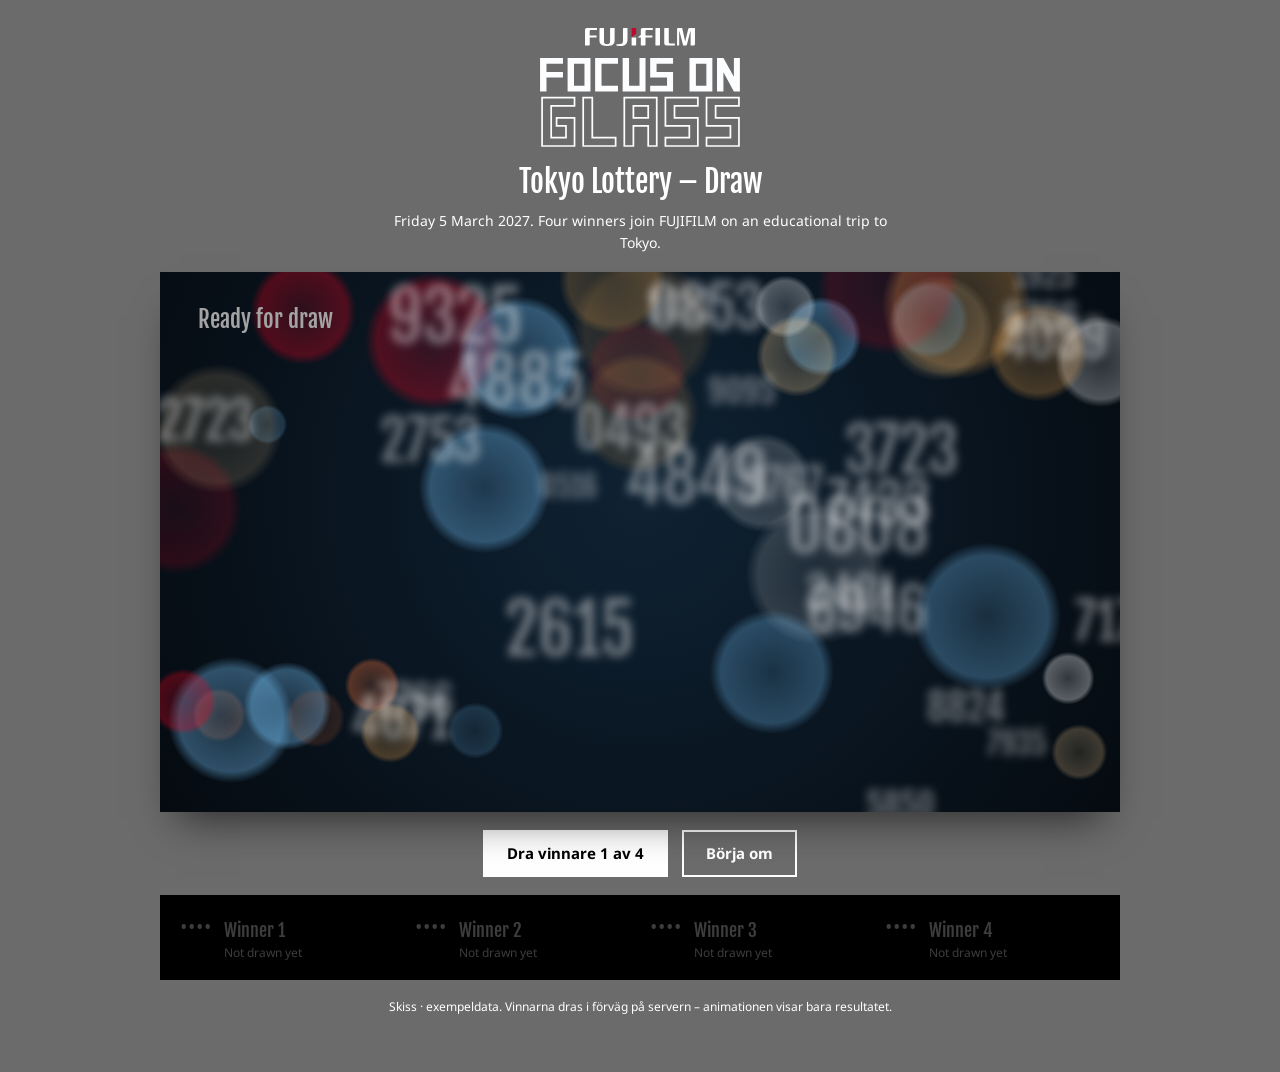
==== dragning/index.html @ 07d924fc "Lägg till dragningen (Bländaren) under /dragning/ Co-Authored-By: Claude Opus 5.5 <noreply@anthropic" ====
<!doctype html>
<html lang="en">
<head>
<meta charset="utf-8">
<meta name="robots" content="noindex, nofollow">
<meta name="viewport" content="width=device-width, initial-scale=1, viewport-fit=cover">
<title>Focus on Glass – Tokyo Lottery Draw</title>
<link rel="preconnect" href="https://fonts.googleapis.com">
<link rel="preconnect" href="https://fonts.gstatic.com" crossorigin>
<link rel="stylesheet" href="https://fonts.googleapis.com/css2?family=Fjalla+One&family=Noto+Sans:wght@400;700&display=swap">
<link rel="stylesheet" href="styles.css?v=1">
</head>
<body>
<canvas id="fx" aria-hidden="true"></canvas>
<div class="wrap">
  <header>
    <img class="ff" src="assets/fujifilm-logo-white-red.svg" alt="FUJIFILM">
    <img class="fog" src="assets/focus-on-glass-white.svg" alt="Focus on Glass">
    <h1>Tokyo Lottery – Draw</h1>
    <p>Friday 5 March 2027. Four winners join FUJIFILM on an educational trip to Tokyo.</p>
  </header>

  <div class="stage" id="stage">
    <div class="scene" id="s-iris">
      <canvas class="view" id="c-iris"></canvas>
      <div class="idle">Ready for draw</div>
      <div class="caption"><span class="tag"></span><div class="who"></div><div class="where"></div></div>
    </div>
  </div>

  <div class="controls">
    <button type="button" id="drawBtn">Dra vinnare 1 av 4</button>
    <button type="button" id="resetBtn">Börja om</button>
  </div>

  <div class="winners" id="winners" aria-live="polite"></div>
  <p class="note">Skiss · exempeldata. Vinnarna dras i förväg på servern – animationen visar bara resultatet.</p>
</div>
<script src="draw.js?v=1"></script>
</body>
</html>
---- dragning/styles.css ----
/* Layout: grey page, black 16:9 stage like a live-stream screen; winners list underneath. Single dark look on grey, by choice. */
:root {
  --page: #6b6b6b;
  --stage: #000000;
  --panel: #111111;
  --ink: #ffffff;
  --ink-muted: #a3a3a3;
  --rule: #3d3d3d;
  --red: #fb0020;
  --display: "Fjalla One", "Arial Narrow", sans-serif;
  --text: "Noto Sans", system-ui, -apple-system, sans-serif;
  color-scheme: dark;
}
* { box-sizing: border-box; }
body { margin: 0; background: var(--page); color: var(--ink); font-family: var(--text); padding-inline: 16px; padding-block: 28px 56px; }
.wrap { max-width: 960px; margin: 0 auto; display: flex; flex-direction: column; gap: 18px; }

header { display: flex; flex-direction: column; align-items: center; gap: 12px; text-align: center; }
.ff { width: 110px; height: auto; display: block; }
.fog { width: 200px; max-width: 60%; height: auto; display: block; }
header h1 { margin: 6px 0 0; font-family: var(--display); font-weight: 400; font-size: 30px; line-height: 1.1; letter-spacing: 0; }
header p { margin: 0; font-size: 14px; line-height: 22px; max-width: 62ch; }

.controls button:focus-visible { outline: 3px solid var(--red); outline-offset: 3px; }

.stage { position: relative; width: 100%; aspect-ratio: 16 / 9; max-width: 100%; background: var(--stage); overflow: hidden; container-type: inline-size; box-shadow: 0 24px 40px -18px rgba(0,0,0,.6); }
.stage canvas.view { position: absolute; inset: 0; width: 100%; height: 100%; display: block; }
.scene { position: absolute; inset: 0; }
.scene[hidden] { display: none !important; }

/* caption for tombola + aperture */
.caption { position: absolute; left: 0; right: 0; bottom: 5cqw; text-align: center; pointer-events: none; opacity: 0; transform: translateY(8px); transition: opacity .4s, transform .4s; }
.caption.show { opacity: 1; transform: none; }
.caption .who { font-family: var(--display); font-size: max(20px, 4.4cqw); line-height: 1.1; }
.caption .where { font-size: max(12px, 1.8cqw); line-height: 1.4; color: var(--ink-muted); }
.caption .tag { display: inline-block; margin-bottom: 1cqw; font-family: var(--display); font-size: max(11px, 1.6cqw); padding: .3em .7em; background: var(--red); color: #000; }
.idle { position: absolute; left: 4cqw; top: 3.4cqw; text-align: left; font-family: var(--display); font-size: max(14px, 2.4cqw); color: var(--ink-muted); pointer-events: none; }


.controls { display: flex; flex-wrap: wrap; gap: 10px 14px; align-items: center; justify-content: center; }
.controls button { font: 700 15px/1 var(--text); padding: 14px 22px; cursor: pointer; border: 2px solid var(--ink); }
#drawBtn { background: var(--ink); color: var(--stage); }
#drawBtn:hover { background: var(--stage); color: var(--ink); border-color: var(--stage); }
#drawBtn[disabled] { opacity: .5; cursor: progress; }
#resetBtn { background: transparent; color: var(--ink); }
#resetBtn:hover { background: var(--ink); color: var(--stage); }

.winners { background: var(--stage); padding: 18px 20px; display: grid; grid-template-columns: repeat(auto-fit, minmax(190px, 1fr)); gap: 14px 20px; }
.w { display: grid; grid-template-columns: auto 1fr; gap: 2px 12px; align-items: baseline; min-width: 0; }
.w .n { grid-row: span 2; font-family: var(--display); font-size: 28px; line-height: 1; color: var(--rule); font-variant-numeric: tabular-nums; }
.w .nm { font-family: var(--display); font-size: 18px; line-height: 1.2; color: var(--rule); min-width: 0; }
.w .st { font-size: 12px; line-height: 18px; color: var(--rule); }
.w.on .n { color: var(--red); } .w.on .nm { color: var(--ink); } .w.on .st { color: var(--ink-muted); }
.note { margin: 0; text-align: center; font-size: 12px; line-height: 18px; }

#fx { position: fixed; inset: 0; width: 100%; height: 100%; pointer-events: none; z-index: 5; }
@media (prefers-reduced-motion: reduce) { * { transition: none !important; animation: none !important; } }
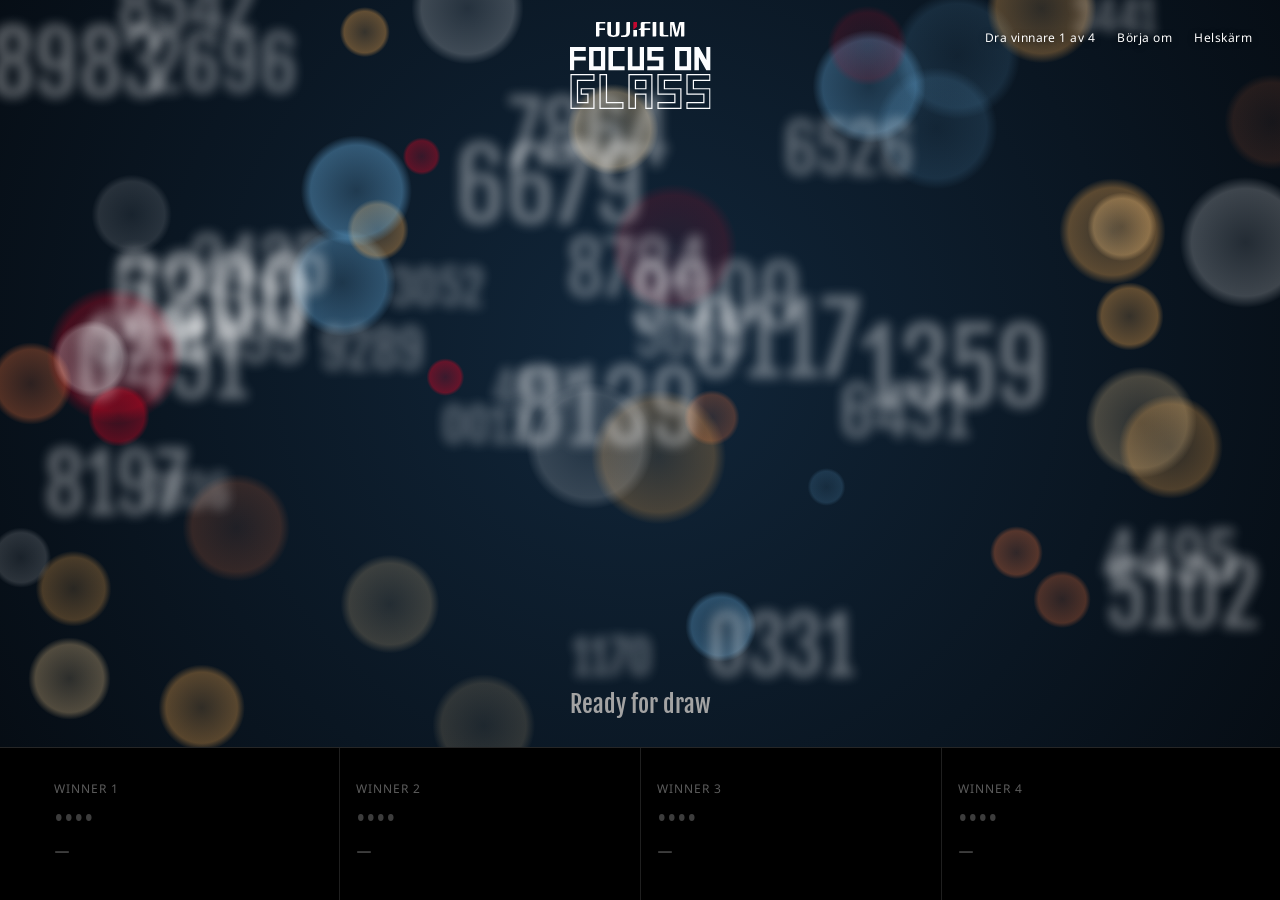
==== commit 097b9b67: "Dragningen i fullskärmsversion Co-Authored-By: Claude Opus 5.5 <noreply@anthropic.com>" ====
--- a/dragning/index.html
+++ b/dragning/index.html
@@ -8,34 +8,29 @@
 <link rel="preconnect" href="https://fonts.googleapis.com">
 <link rel="preconnect" href="https://fonts.gstatic.com" crossorigin>
 <link rel="stylesheet" href="https://fonts.googleapis.com/css2?family=Fjalla+One&family=Noto+Sans:wght@400;700&display=swap">
-<link rel="stylesheet" href="styles.css?v=1">
+<link rel="stylesheet" href="styles.css?v=2">
 </head>
 <body>
-<canvas id="fx" aria-hidden="true"></canvas>
-<div class="wrap">
-  <header>
+<div class="screen" id="screen">
+  <canvas class="view" id="view" aria-label="Dragning: bländaren stänger och vinnarnumret blir skarpt"></canvas>
+
+  <div class="logos">
     <img class="ff" src="assets/fujifilm-logo-white-red.svg" alt="FUJIFILM">
     <img class="fog" src="assets/focus-on-glass-white.svg" alt="Focus on Glass">
-    <h1>Tokyo Lottery – Draw</h1>
-    <p>Friday 5 March 2027. Four winners join FUJIFILM on an educational trip to Tokyo.</p>
-  </header>
-
-  <div class="stage" id="stage">
-    <div class="scene" id="s-iris">
-      <canvas class="view" id="c-iris"></canvas>
-      <div class="idle">Ready for draw</div>
-      <div class="caption"><span class="tag"></span><div class="who"></div><div class="where"></div></div>
-    </div>
   </div>
 
   <div class="controls">
     <button type="button" id="drawBtn">Dra vinnare 1 av 4</button>
     <button type="button" id="resetBtn">Börja om</button>
+    <button type="button" id="fsBtn">Helskärm</button>
   </div>
 
-  <div class="winners" id="winners" aria-live="polite"></div>
-  <p class="note">Skiss · exempeldata. Vinnarna dras i förväg på servern – animationen visar bara resultatet.</p>
+  <div class="idle" id="idle">Ready for draw</div>
+  <div class="caption" id="caption" aria-live="polite"><span class="tag"></span><div class="who"></div><div class="where"></div></div>
+
+  <div class="band" id="band"></div>
 </div>
-<script src="draw.js?v=1"></script>
+<canvas id="fx" aria-hidden="true"></canvas>
+<script src="draw.js?v=2"></script>
 </body>
 </html>
--- a/dragning/styles.css
+++ b/dragning/styles.css
@@ -1,57 +1,69 @@
-/* Layout: grey page, black 16:9 stage like a live-stream screen; winners list underneath. Single dark look on grey, by choice. */
+/* Layout: the aperture fills the whole screen; logos small and centred at the top, controls floating on the image, winners in a black band along the bottom. Single dark look, by choice. */
 :root {
-  --page: #6b6b6b;
   --stage: #000000;
-  --panel: #111111;
+  --band: #000000;
   --ink: #ffffff;
   --ink-muted: #a3a3a3;
   --rule: #3d3d3d;
   --red: #fb0020;
+  --band-h: clamp(104px, 17vh, 168px);
   --display: "Fjalla One", "Arial Narrow", sans-serif;
   --text: "Noto Sans", system-ui, -apple-system, sans-serif;
   color-scheme: dark;
 }
 * { box-sizing: border-box; }
-body { margin: 0; background: var(--page); color: var(--ink); font-family: var(--text); padding-inline: 16px; padding-block: 28px 56px; }
-.wrap { max-width: 960px; margin: 0 auto; display: flex; flex-direction: column; gap: 18px; }
+html, body { height: 100%; }
+body { margin: 0; background: var(--stage); color: var(--ink); font-family: var(--text); overflow: hidden; }
 
-header { display: flex; flex-direction: column; align-items: center; gap: 12px; text-align: center; }
-.ff { width: 110px; height: auto; display: block; }
-.fog { width: 200px; max-width: 60%; height: auto; display: block; }
-header h1 { margin: 6px 0 0; font-family: var(--display); font-weight: 400; font-size: 30px; line-height: 1.1; letter-spacing: 0; }
-header p { margin: 0; font-size: 14px; line-height: 22px; max-width: 62ch; }
+.screen { position: fixed; inset: 0; }
+canvas.view { position: absolute; left: 0; top: 0; width: 100%; height: calc(100% - var(--band-h)); display: block; }
 
-.controls button:focus-visible { outline: 3px solid var(--red); outline-offset: 3px; }
+.logos { position: absolute; top: calc(env(safe-area-inset-top, 0px) + 22px); left: 50%; transform: translateX(-50%); display: flex; flex-direction: column; align-items: center; gap: 10px; pointer-events: none; z-index: 2; }
+.ff { width: clamp(70px, 7vw, 104px); height: auto; display: block; }
+.fog { width: clamp(110px, 11vw, 164px); height: auto; display: block; }
 
-.stage { position: relative; width: 100%; aspect-ratio: 16 / 9; max-width: 100%; background: var(--stage); overflow: hidden; container-type: inline-size; box-shadow: 0 24px 40px -18px rgba(0,0,0,.6); }
-.stage canvas.view { position: absolute; inset: 0; width: 100%; height: 100%; display: block; }
-.scene { position: absolute; inset: 0; }
-.scene[hidden] { display: none !important; }
+.idle { position: absolute; left: 0; right: 0; bottom: calc(var(--band-h) + 28px); text-align: center; font-family: var(--display); font-size: clamp(16px, 2vw, 24px); color: var(--ink-muted); pointer-events: none; z-index: 2; }
 
-/* caption for tombola + aperture */
-.caption { position: absolute; left: 0; right: 0; bottom: 5cqw; text-align: center; pointer-events: none; opacity: 0; transform: translateY(8px); transition: opacity .4s, transform .4s; }
+.caption { position: absolute; left: 0; right: 0; bottom: calc(var(--band-h) + 26px); text-align: center; pointer-events: none; opacity: 0; transform: translateY(10px); transition: opacity .5s, transform .5s; z-index: 2; padding-inline: 16px; }
 .caption.show { opacity: 1; transform: none; }
-.caption .who { font-family: var(--display); font-size: max(20px, 4.4cqw); line-height: 1.1; }
-.caption .where { font-size: max(12px, 1.8cqw); line-height: 1.4; color: var(--ink-muted); }
-.caption .tag { display: inline-block; margin-bottom: 1cqw; font-family: var(--display); font-size: max(11px, 1.6cqw); padding: .3em .7em; background: var(--red); color: #000; }
-.idle { position: absolute; left: 4cqw; top: 3.4cqw; text-align: left; font-family: var(--display); font-size: max(14px, 2.4cqw); color: var(--ink-muted); pointer-events: none; }
+.caption .tag { display: inline-block; margin-bottom: 10px; font-family: var(--display); font-size: clamp(13px, 1.5vw, 18px); padding: .3em .7em; background: var(--red); color: #000; }
+.caption .who { font-family: var(--display); font-size: clamp(30px, 4.6vw, 64px); line-height: 1.05; text-wrap: balance; }
+.caption .where { margin-top: 4px; font-size: clamp(13px, 1.4vw, 18px); color: var(--ink-muted); }
 
+.controls { position: absolute; right: 28px; top: calc(env(safe-area-inset-top, 0px) + 26px); display: flex; gap: 22px; z-index: 3; flex-wrap: wrap; justify-content: flex-end; max-width: 40vw; }
+.controls button {
+  font: 400 12px/1 var(--text); letter-spacing: .04em; padding: 6px 0; cursor: pointer;
+  color: var(--ink); background: none; border: 0; border-bottom: 1px solid transparent;
+  text-shadow: 0 1px 6px rgba(0,0,0,.6);
+}
+.controls button:hover { border-bottom-color: var(--red); }
+.controls button[disabled] { opacity: .4; cursor: progress; border-bottom-color: transparent; }
+.controls button:focus-visible { outline: 2px solid var(--red); outline-offset: 4px; }
 
-.controls { display: flex; flex-wrap: wrap; gap: 10px 14px; align-items: center; justify-content: center; }
-.controls button { font: 700 15px/1 var(--text); padding: 14px 22px; cursor: pointer; border: 2px solid var(--ink); }
-#drawBtn { background: var(--ink); color: var(--stage); }
-#drawBtn:hover { background: var(--stage); color: var(--ink); border-color: var(--stage); }
-#drawBtn[disabled] { opacity: .5; cursor: progress; }
-#resetBtn { background: transparent; color: var(--ink); }
-#resetBtn:hover { background: var(--ink); color: var(--stage); }
-
-.winners { background: var(--stage); padding: 18px 20px; display: grid; grid-template-columns: repeat(auto-fit, minmax(190px, 1fr)); gap: 14px 20px; }
-.w { display: grid; grid-template-columns: auto 1fr; gap: 2px 12px; align-items: baseline; min-width: 0; }
-.w .n { grid-row: span 2; font-family: var(--display); font-size: 28px; line-height: 1; color: var(--rule); font-variant-numeric: tabular-nums; }
-.w .nm { font-family: var(--display); font-size: 18px; line-height: 1.2; color: var(--rule); min-width: 0; }
-.w .st { font-size: 12px; line-height: 18px; color: var(--rule); }
+.band {
+  position: absolute; left: 0; right: 0; bottom: 0; height: var(--band-h);
+  background: var(--band); border-top: 1px solid #262626;
+  display: grid; grid-template-columns: repeat(4, minmax(0, 1fr));
+  padding: 0 max(16px, 3vw) env(safe-area-inset-bottom, 0px); z-index: 2;
+}
+.w { display: flex; flex-direction: column; justify-content: center; gap: 4px; padding: 0 16px; border-left: 1px solid #1f1f1f; min-width: 0; }
+.w:first-child { border-left: 0; }
+.w .lbl { font-size: clamp(10px, 1vw, 12px); letter-spacing: .08em; text-transform: uppercase; color: #5c5c5c; }
+.w .n { font-family: var(--display); font-size: clamp(22px, 2.8vw, 40px); line-height: 1; color: var(--rule); font-variant-numeric: tabular-nums; }
+.w .nm { font-family: var(--display); font-size: clamp(14px, 1.6vw, 22px); line-height: 1.15; color: var(--rule); overflow: hidden; text-overflow: ellipsis; white-space: nowrap; }
+.w .st { font-size: clamp(11px, 1vw, 13px); color: var(--rule); }
+.w.on .lbl { color: var(--ink-muted); }
 .w.on .n { color: var(--red); } .w.on .nm { color: var(--ink); } .w.on .st { color: var(--ink-muted); }
-.note { margin: 0; text-align: center; font-size: 12px; line-height: 18px; }
+.w.new { animation: glow 1.4s ease-out; }
+@keyframes glow { 0% { background: rgba(251,0,32,.35); } 100% { background: transparent; } }
 
 #fx { position: fixed; inset: 0; width: 100%; height: 100%; pointer-events: none; z-index: 5; }
+
+@media (max-width: 640px) {
+  .controls { top: auto; right: 16px; left: 16px; bottom: calc(var(--band-h) + 18px); justify-content: center; max-width: none; gap: 18px; }
+  .caption, .idle { bottom: calc(var(--band-h) + 56px); }
+  .band { grid-template-columns: repeat(2, minmax(0, 1fr)); grid-auto-rows: 1fr; --band-h: 150px; height: 150px; padding-block: 6px; }
+  :root { --band-h: 150px; }
+  .w { padding: 0 10px; border-left: 0; }
+}
 @media (prefers-reduced-motion: reduce) { * { transition: none !important; animation: none !important; } }
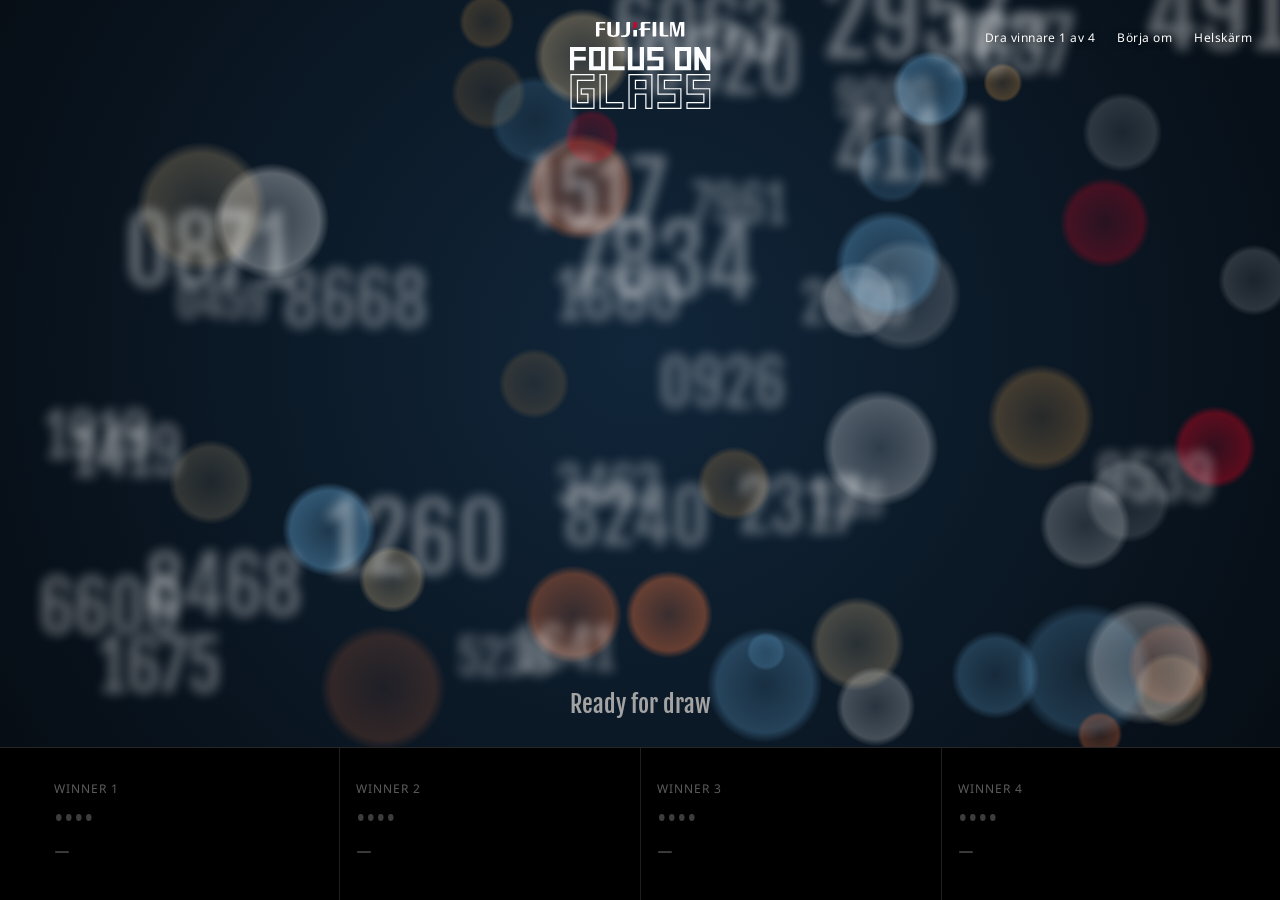
==== commit 61c57f25: "Dragning: vinnarbården får plats på mobil Co-Authored-By: Claude Opus 5.5 <noreply@anthropic.com>" ====
--- a/dragning/index.html
+++ b/dragning/index.html
@@ -8,7 +8,7 @@
 <link rel="preconnect" href="https://fonts.googleapis.com">
 <link rel="preconnect" href="https://fonts.gstatic.com" crossorigin>
 <link rel="stylesheet" href="https://fonts.googleapis.com/css2?family=Fjalla+One&family=Noto+Sans:wght@400;700&display=swap">
-<link rel="stylesheet" href="styles.css?v=2">
+<link rel="stylesheet" href="styles.css?v=3">
 </head>
 <body>
 <div class="screen" id="screen">
@@ -31,6 +31,6 @@
   <div class="band" id="band"></div>
 </div>
 <canvas id="fx" aria-hidden="true"></canvas>
-<script src="draw.js?v=2"></script>
+<script src="draw.js?v=3"></script>
 </body>
 </html>
--- a/dragning/styles.css
+++ b/dragning/styles.css
@@ -62,8 +62,10 @@
 @media (max-width: 640px) {
   .controls { top: auto; right: 16px; left: 16px; bottom: calc(var(--band-h) + 18px); justify-content: center; max-width: none; gap: 18px; }
   .caption, .idle { bottom: calc(var(--band-h) + 56px); }
-  .band { grid-template-columns: repeat(2, minmax(0, 1fr)); grid-auto-rows: 1fr; --band-h: 150px; height: 150px; padding-block: 6px; }
-  :root { --band-h: 150px; }
+  .band { grid-template-columns: repeat(2, minmax(0, 1fr)); grid-auto-rows: 1fr; --band-h: 184px; height: 184px; padding-block: 8px; }
+  :root { --band-h: 184px; }
+  .w { gap: 2px; padding-block: 4px; }
+  .w .st { overflow: hidden; text-overflow: ellipsis; white-space: nowrap; }
   .w { padding: 0 10px; border-left: 0; }
 }
 @media (prefers-reduced-motion: reduce) { * { transition: none !important; animation: none !important; } }
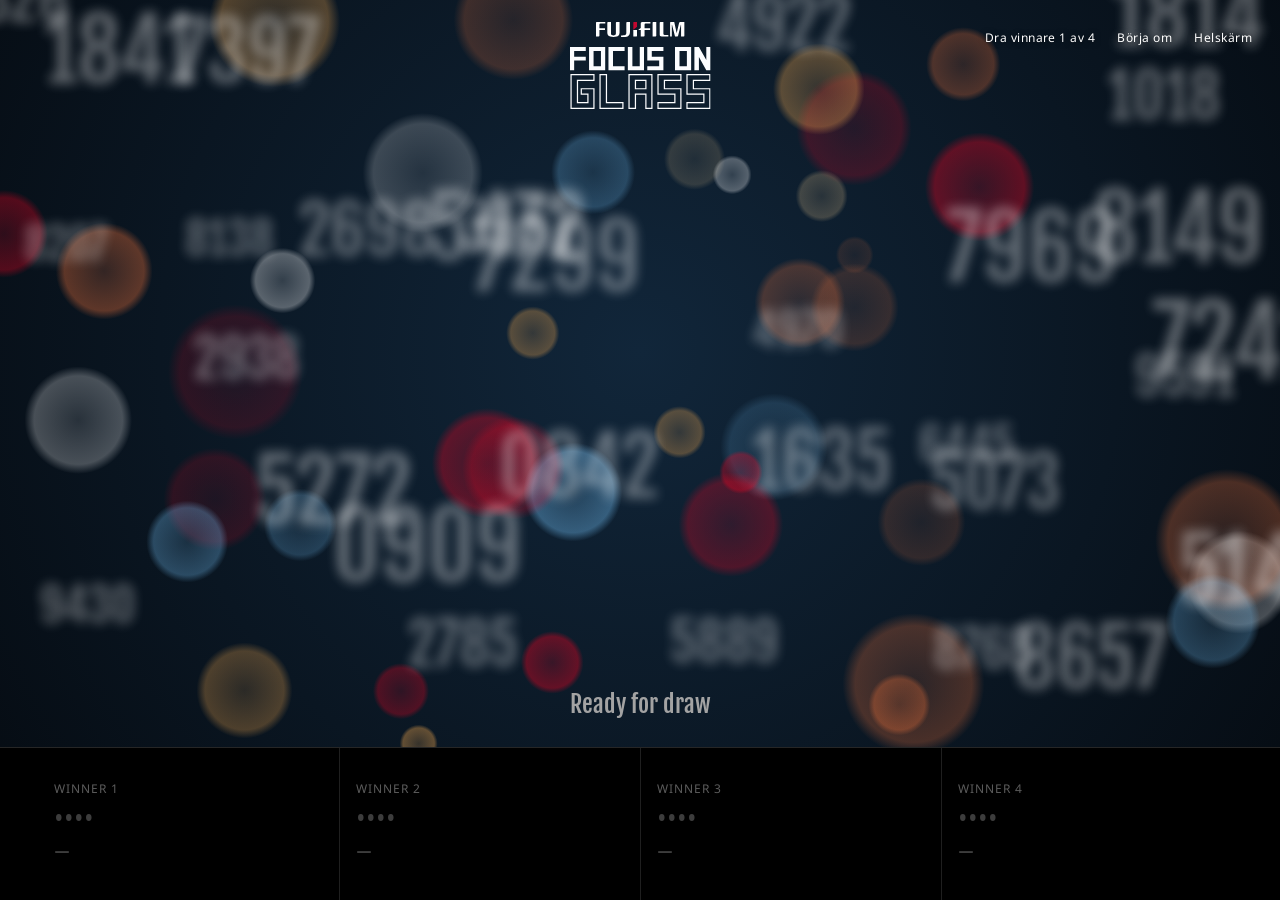
==== commit 4be070eb: "Dragning: oskärpan fungerar i Safari (shadowBlur när ctx.filter saknas) Co-Authored-By: Claude Opus " ====
--- a/dragning/index.html
+++ b/dragning/index.html
@@ -8,7 +8,7 @@
 <link rel="preconnect" href="https://fonts.googleapis.com">
 <link rel="preconnect" href="https://fonts.gstatic.com" crossorigin>
 <link rel="stylesheet" href="https://fonts.googleapis.com/css2?family=Fjalla+One&family=Noto+Sans:wght@400;700&display=swap">
-<link rel="stylesheet" href="styles.css?v=3">
+<link rel="stylesheet" href="styles.css?v=4">
 </head>
 <body>
 <div class="screen" id="screen">
@@ -31,6 +31,6 @@
   <div class="band" id="band"></div>
 </div>
 <canvas id="fx" aria-hidden="true"></canvas>
-<script src="draw.js?v=3"></script>
+<script src="draw.js?v=4"></script>
 </body>
 </html>
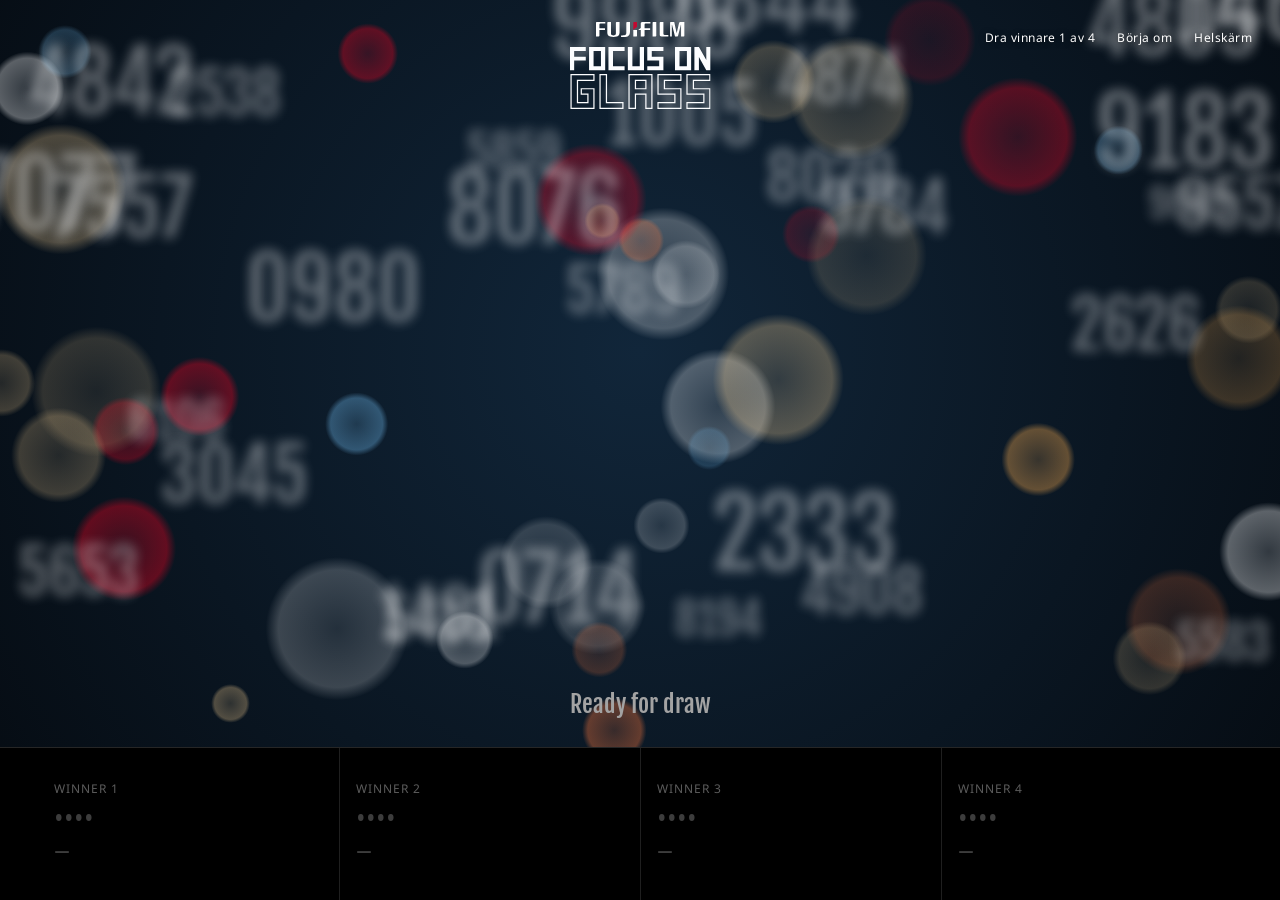
==== commit b3d6a528: "Dragning: vinnarens namn större och ovanför Winner-rutan Co-Authored-By: Claude Opus 5.5 <noreply@an" ====
--- a/dragning/index.html
+++ b/dragning/index.html
@@ -8,7 +8,7 @@
 <link rel="preconnect" href="https://fonts.googleapis.com">
 <link rel="preconnect" href="https://fonts.gstatic.com" crossorigin>
 <link rel="stylesheet" href="https://fonts.googleapis.com/css2?family=Fjalla+One&family=Noto+Sans:wght@400;700&display=swap">
-<link rel="stylesheet" href="styles.css?v=4">
+<link rel="stylesheet" href="styles.css?v=5">
 </head>
 <body>
 <div class="screen" id="screen">
@@ -26,11 +26,11 @@
   </div>
 
   <div class="idle" id="idle">Ready for draw</div>
-  <div class="caption" id="caption" aria-live="polite"><span class="tag"></span><div class="who"></div><div class="where"></div></div>
+  <div class="caption" id="caption" aria-live="polite"><div class="who"></div><span class="tag"></span><div class="where"></div></div>
 
   <div class="band" id="band"></div>
 </div>
 <canvas id="fx" aria-hidden="true"></canvas>
-<script src="draw.js?v=4"></script>
+<script src="draw.js?v=5"></script>
 </body>
 </html>
--- a/dragning/styles.css
+++ b/dragning/styles.css
@@ -26,9 +26,9 @@
 
 .caption { position: absolute; left: 0; right: 0; bottom: calc(var(--band-h) + 26px); text-align: center; pointer-events: none; opacity: 0; transform: translateY(10px); transition: opacity .5s, transform .5s; z-index: 2; padding-inline: 16px; }
 .caption.show { opacity: 1; transform: none; }
-.caption .tag { display: inline-block; margin-bottom: 10px; font-family: var(--display); font-size: clamp(13px, 1.5vw, 18px); padding: .3em .7em; background: var(--red); color: #000; }
-.caption .who { font-family: var(--display); font-size: clamp(30px, 4.6vw, 64px); line-height: 1.05; text-wrap: balance; }
-.caption .where { margin-top: 4px; font-size: clamp(13px, 1.4vw, 18px); color: var(--ink-muted); }
+.caption .tag { display: inline-block; margin-top: 12px; font-family: var(--display); font-size: clamp(13px, 1.5vw, 18px); padding: .3em .7em; background: var(--red); color: #000; }
+.caption .who { font-family: var(--display); font-size: clamp(44px, min(7vw, 9.6vh), 120px); line-height: 1; text-wrap: balance; }
+.caption .where { margin-top: 8px; font-size: clamp(13px, 1.4vw, 18px); color: var(--ink-muted); }
 
 .controls { position: absolute; right: 28px; top: calc(env(safe-area-inset-top, 0px) + 26px); display: flex; gap: 22px; z-index: 3; flex-wrap: wrap; justify-content: flex-end; max-width: 40vw; }
 .controls button {
